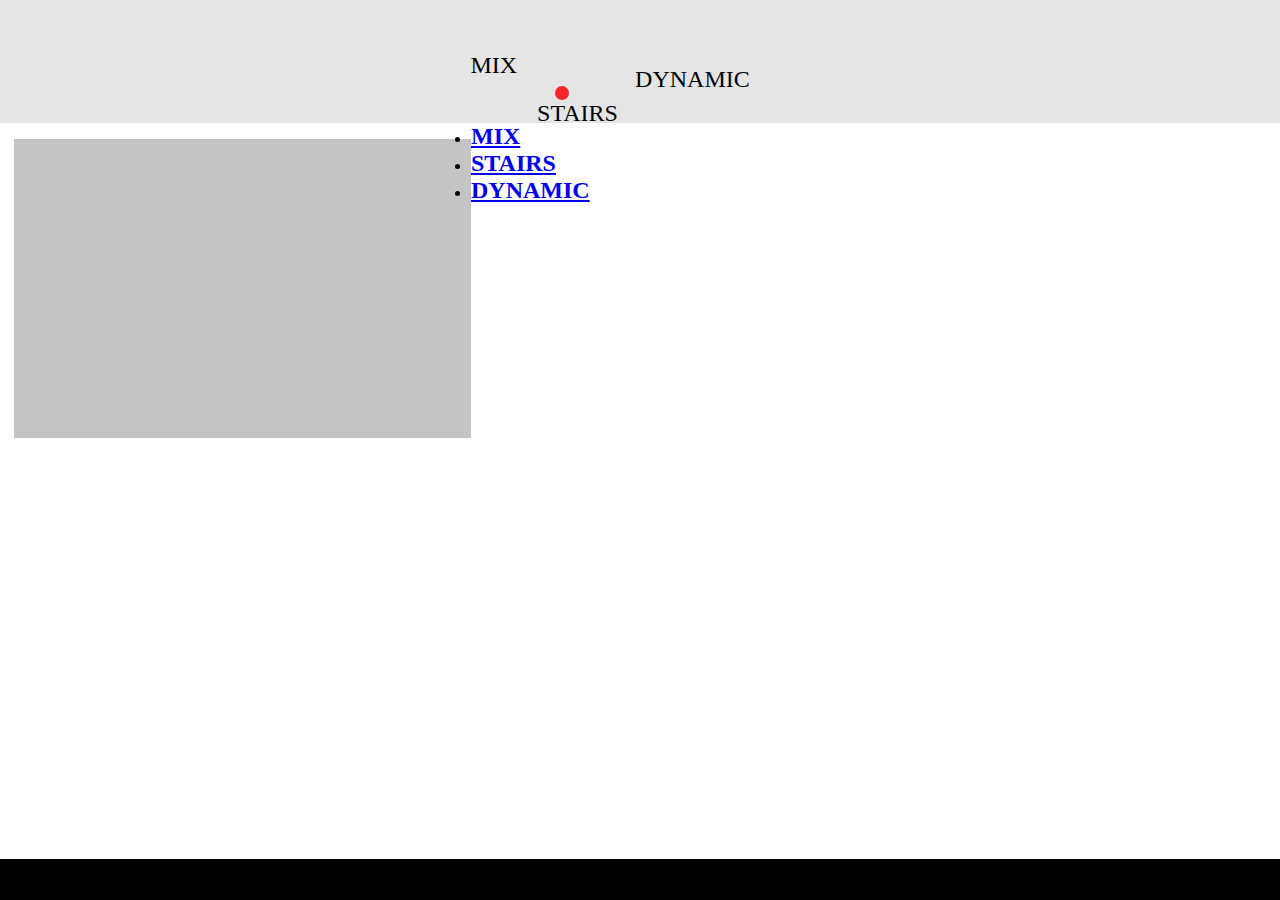
==== layout2.html @ 37725044 "finished page 1" ====
<!DOCTYPE html>
<html>
    <!-- meta data -->
    <head> 
            <meta charset="UTF-8">
            <link rel="stylesheet" type="text/css" href="includes/stylesheet.css">
            <title>Orr Baruch</title>
    </head>
    <body id="stairsLayout">
        <div id="wrapper">
            <header>
                <nav>
                    <ul>
                        <li><a href="index.html">MIX</a></li>
                        <li class="selected"><a href="#">STAIRS</a></li>
                        <li><a href="layout3.html">DYNAMIC</a></li>
                    </ul>
                </nav>
            </header>
            <main>
                    <section class="rightColumn">
                        <section class="rectangleEx2"></section>
                        <section class="rectangleEx2b"></section>
                        <section class="rectangleEx2d"></section>
                        <section class="rectangleEx2f"></section>
                        <section class="rectangleEx2h"></section>
                    </section>
                    <section class="midColumn">
                            <section class="rectangleEx2a"></section>
                            <section class="rectangleEx2c"></section>
                            <section class="rectangleEx2e"></section>
                            <section class="rectangleEx2g"></section>
                            <section class="rectangleEx2i"></section>
                    </section>
                    <section class="leftColumn">
                            <section class="rectangleEx3"></section>
                            <section class="rectangleEx4"></section>
                            <section class="rectangleEx5"></section>
                            <section class="rectangle3Ex6"></section>
                            <ul>
                                    <p class="redDot">  </p>
                                    <li><h2><class="selected"><a href="#">MIX</a></li>
                                    <li><h2><a href="layout2.html">STAIRS</a></li>
                                    <li><h2><a href="layout3.html">DYNAMIC</a></li>
                            </ul>
                    </section>
                <div class="clear"></div>
            </main>
            <footer>
            </footer>
        </div>
    </body>
</html>
---- includes/stylesheet.css ----
*{
    margin:0;
    padding:0;
}

/* centered */
#wrapper {
    margin: 0 auto;
}

nav, aside, section,article, header,footer, main{
    display: block;
}

#mixLaout{
    font-family:Amiko;
}

header{
    height: 123px;
    background: #E5E5E5;
}

nav  {
    position: relative;
    margin: 50% auto;
    top: 52px;
    margin: 0% 33%;
    width: 100%;
}


nav > ul li{
    display: inline-block;
    margin-right:14px;
    margin-left: 48px;
    position: relative;
}
 
.selected {
    position: relative;
    width: 14px;
    height: 14px;
    margin-left:20px;
    background-color: #F72828;
    border-radius: 50%;
    display:inline-block; 
}

nav ul li:nth-child(3) , li:nth-child(4){ 
    top:14px;
}
.selected a{
    position:relative;
    top:14px;
    right:18px;
}


#stairsLayout .selected {
    width: 14px;
    height: 14px; 
    top: 34px;
    margin-bottom:75px;
    background: #F72828;
    border-radius: 110%;
}

#dynamicLayout .selected {
    width: 14px;
    height: 14px; 
    top: 34px;
    margin-bottom:75px;
    background: #F72828;
    border-radius: 110%;
} 
/* '>' direct son */
nav > ul > li > a {
    color: #000000;
    font-family:Amiko;
    font-size: 24px;
    text-decoration: none;
}

#mixLayout .leftSection{
    width: 50%;
    height: 860px;
    background: #E5E5E5;
    float: left;
    clear: both;
}

.leftSection > section{
    top: 267px;
    position: relative;
    left:130px;

}

.leftSection > section > h1{
    letter-spacing: 5px;
    font-size:72px;
}

.leftSection > section > h5{
    font-size:24px;
    width: 374px;
    height: 33px;
    clear:both;
}


#mixLayout .rightSection {
    width: 50%;
    height: 860px;
    background: #E5E5E5;
    float: left;
    position:relative; 
}

.rightColumn{
    float: left;
    position:relative;
}

.rectangle4{
    margin-top:135px;
    background:#EBEF18;
    width:75px;
    height: 23px;
    top:135px;
    float:left;
    clear:left;
}

.rectangle5{    
    margin-top:8px; 
    background:#EBEF18;
    margin-right:13px;
    width:136px;
    height: 46px;    
    float:left;
    clear:left;
}

.rectangle6{
    margin-right:15px;
    margin-top:11px; 
    width:134px;
    height: 404px;
    clear:left;    
    float:left;
    background:#EBEF18;
}

.rectangle10{
    margin-top:11px; 
    width:88px;
    height: 28px;
    clear:left;    
    float:left;
    background:#EBEF18;
}

.rectangle11{
    margin-top:7px; 
    width:25px;
    height:26px; 
    clear:left;
    float:left;
    background:#EBEF18;
}

.rectangle11a{
    margin-top:7px; 
    margin-left:7px; 
    width:25px;
    height:26px; 
    background:#EBEF18;
    float:left;
}

.midColumn{
    float: left;
    position: relative;
}

.rectangle2{ 
    margin-top:135px;
    width:246px;
    height:352px;
    background:#EBEF18;
    float:left;
    clear:right;
}

.rectangle7{
    width:123px;
    height:212px;
    margin-top:16px;
    margin-right:14px;
    background:#EBEF18;
    float:left;
    clear:left;
}

.rectangle8{
    width:55px;
    height:105px;
    margin-top:16px;
    margin-right:41px;
    background:#EBEF18;
    float:left;
}

.rectangle9{
    width:110px;
    height:58px;
    margin-top:-100px;
    background:#EBEF18;
    float:right;
    clear:left;
}

.leftColumn{
    float: left;
    position: relative;
}

.rectangle3{
    margin-top:91px;
    margin-left:14px;
    width:28px;
    height:55px;
    background:#EBEF18;
    float:left;
    clear:left;
}

.rectangle3a{
    margin-top:11px;
    margin-left:14px;
    width:28px;
    height:55px;
    background:#EBEF18;
    float:left;
    clear:left;
}

.rectangle3b{
    margin-top:11px;
    margin-left:14px;
    width:28px;
    height:55px;
    background:#EBEF18;
    float:left;
    clear:left;
}

.rectangle3c{
    margin-top:11px;
    margin-left:14px;
    width:28px;
    height:198px;
    background:#EBEF18;
    float:left;
    clear:left;
}

.rectangle8a{
    margin-top:16px;
    margin-left:14px;
    width:55px;
    height:105px;
    background:#EBEF18;
    float:right;
    clear:left;
}
/* ---------------------page 2------------------ */

.rectangleEx2{
    margin-top:16px;
    margin-left:14px;
    width:457px;
    height:299px;
    background:#C4C4C4;
    float:right;
    clear:left;
}


.clear {
    clear: both;
}

footer{
    background: #000000;
    height: 41px;
    width: 100%;
    bottom: 0;
}

#stairsLayout footer {
    position: fixed;
}
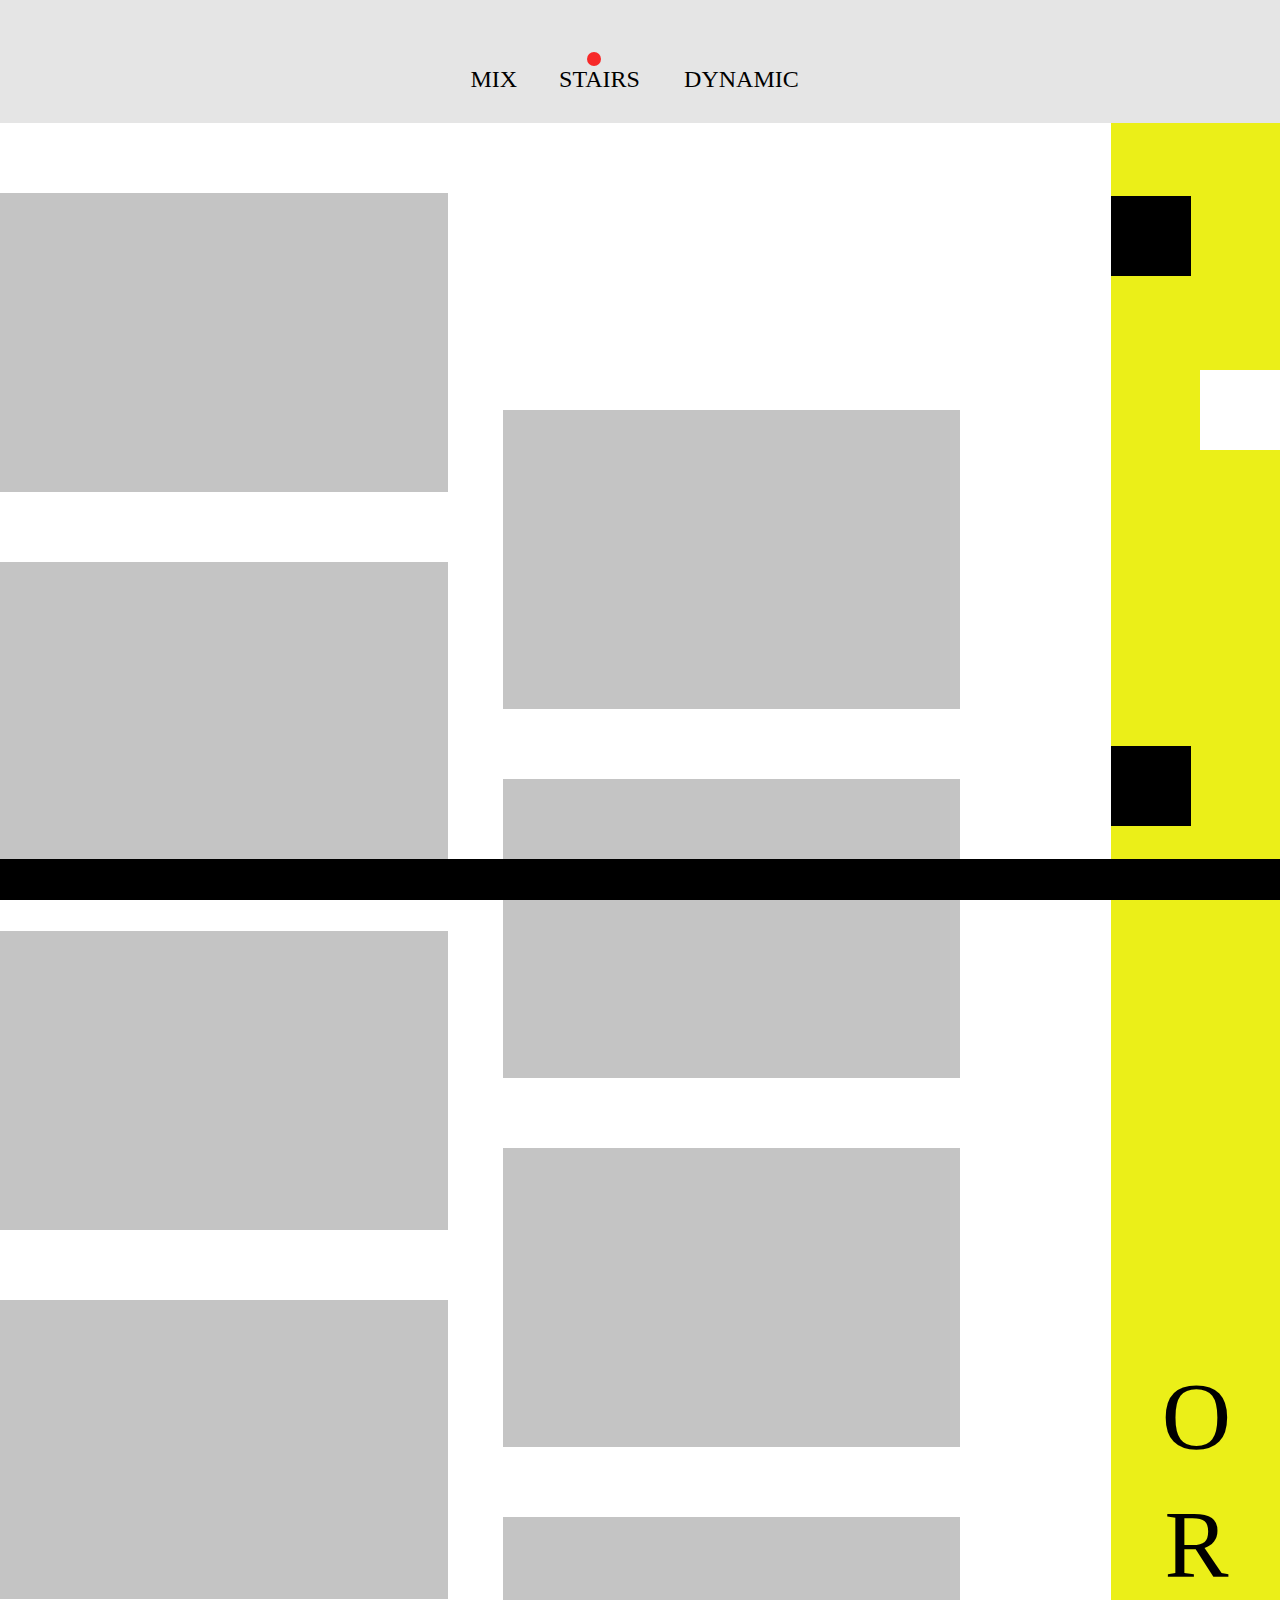
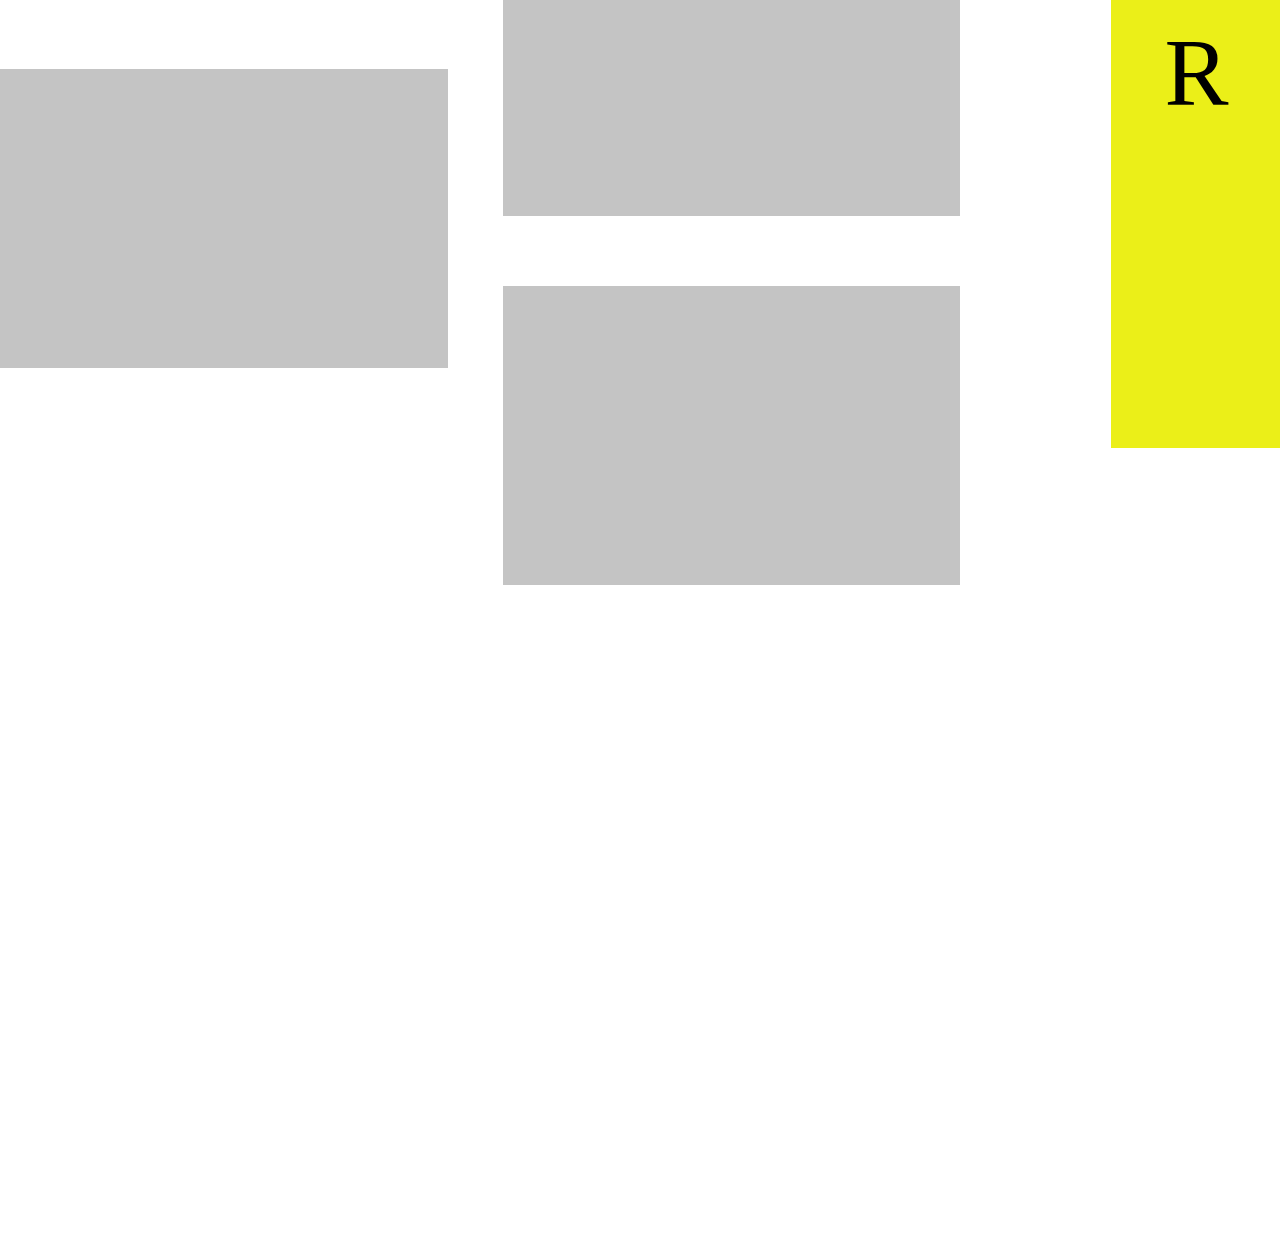
==== commit 7b9686ac: "Layout 2 + Layout 3" ====
--- a/layout2.html
+++ b/layout2.html
@@ -3,6 +3,7 @@
     <!-- meta data -->
     <head> 
             <meta charset="UTF-8">
+            <script src="includes/"></script>
             <link rel="stylesheet" type="text/css" href="includes/stylesheet.css">
             <title>Orr Baruch</title>
     </head>
@@ -18,32 +19,31 @@
                 </nav>
             </header>
             <main>
-                    <section class="rightColumn">
-                        <section class="rectangleEx2"></section>
-                        <section class="rectangleEx2b"></section>
-                        <section class="rectangleEx2d"></section>
-                        <section class="rectangleEx2f"></section>
-                        <section class="rectangleEx2h"></section>
+                    <section class="leftColumn">
+                        <section></section>
+                        <section></section>
+                        <section></section>
+                        <section></section>
+                        <section></section>
                     </section>
                     <section class="midColumn">
-                            <section class="rectangleEx2a"></section>
-                            <section class="rectangleEx2c"></section>
-                            <section class="rectangleEx2e"></section>
-                            <section class="rectangleEx2g"></section>
-                            <section class="rectangleEx2i"></section>
+                        <section></section>
+                        <section></section>
+                        <section></section>
+                        <section></section>
+                        <section></section>
                     </section>
-                    <section class="leftColumn">
-                            <section class="rectangleEx3"></section>
-                            <section class="rectangleEx4"></section>
-                            <section class="rectangleEx5"></section>
-                            <section class="rectangle3Ex6"></section>
+                    <section class="rightColumn">
+                        <section></section>
+                        <section class="blackBox1"></section>
+                        <section class="whiteBox"></section>
+                        <section class="blackBox2"></section>
                             <ul>
-                                    <p class="redDot">  </p>
-                                    <li><h2><class="selected"><a href="#">MIX</a></li>
-                                    <li><h2><a href="layout2.html">STAIRS</a></li>
-                                    <li><h2><a href="layout3.html">DYNAMIC</a></li>
+                                <li><a href="http://digital.100fm.co.il/#100fm">O</a></li>
+                                <li><a href="http://eco99fm.maariv.co.il/music_channels/">R</a></li>
+                                <li><a href="https://www.di.fm/">R</a></li>
                             </ul>
-                    </section>
+                        </section>
                 <div class="clear"></div>
             </main>
             <footer>
--- a/includes/stylesheet.css
+++ b/includes/stylesheet.css
@@ -12,118 +12,127 @@
     display: block;
 }
 
-#mixLaout{
+#mixLayout{
     font-family:Amiko;
 }
 
-header{
+#mixLayout header, #stairsLayout header {
     height: 123px;
     background: #E5E5E5;
 }
 
-nav  {
-    position: relative;
-    margin: 50% auto;
+#mixLayout nav, #stairsLayout nav  {
+    position: relative;
     top: 52px;
     margin: 0% 33%;
-    width: 100%;
-}
-
-
-nav > ul li{
+}
+
+
+#mixLayout nav  ul  li, #stairsLayout nav  ul  li { 
     display: inline-block;
     margin-right:14px;
+    position: relative;
     margin-left: 48px;
-    position: relative;
 }
  
+
+
 .selected {
     position: relative;
     width: 14px;
     height: 14px;
-    margin-left:20px;
     background-color: #F72828;
     border-radius: 50%;
-    display:inline-block; 
-}
-
-nav ul li:nth-child(3) , li:nth-child(4){ 
+}
+
+#mixLayout nav ul li:nth-child(2) , #mixLayout nav ul li:nth-child(3) {  
     top:14px;
 }
-.selected a{
+
+
+#stairsLayout nav ul li:nth-child(1){
+    top:14px;
+    margin-right:18px;
+}
+
+#stairsLayout nav ul li:nth-child(3){
+    top:14px;
+    margin-left:65px;
+}
+
+
+#mixLayout .selected a{
     position:relative;
     top:14px;
     right:18px;
 }
 
-
-#stairsLayout .selected {
-    width: 14px;
-    height: 14px; 
-    top: 34px;
-    margin-bottom:75px;
-    background: #F72828;
-    border-radius: 110%;
-}
-
-#dynamicLayout .selected {
-    width: 14px;
-    height: 14px; 
-    top: 34px;
-    margin-bottom:75px;
-    background: #F72828;
-    border-radius: 110%;
-} 
-/* '>' direct son */
-nav > ul > li > a {
+#stairsLayout .selected a{
+    position: relative;
+    right:28px;
+    top:14px;
+}
+
+
+#dynamicLayout .selected a{
+    position: relative;
+    top:14px;
+    right:30px;
+}
+
+nav > ul  li a {
     color: #000000;
     font-family:Amiko;
     font-size: 24px;
     text-decoration: none;
 }
-
+/*-------------------- page 1 ---------------------------*/
 #mixLayout .leftSection{
     width: 50%;
     height: 860px;
-    background: #E5E5E5;
     float: left;
     clear: both;
 }
 
-.leftSection > section{
+#mixLayout .leftSection > section{
     top: 267px;
     position: relative;
     left:130px;
 
 }
 
-.leftSection > section > h1{
+#mixLayout .leftSection > section > h1{
     letter-spacing: 5px;
     font-size:72px;
 }
 
-.leftSection > section > h5{
+#mixLayout .leftSection > section > h5{
     font-size:24px;
     width: 374px;
     height: 33px;
     clear:both;
 }
 
+#mixLayout .leftSection{
+    width: 50%;
+    height: 860px;
+    float: left;
+    clear: both;
+}
 
 #mixLayout .rightSection {
     width: 50%;
     height: 860px;
-    background: #E5E5E5;
     float: left;
     position:relative; 
 }
 
-.rightColumn{
+#mixLayout .leftColumn{
     float: left;
     position:relative;
 }
 
-.rectangle4{
+#mixLayout .rectangle4{
     margin-top:135px;
     background:#EBEF18;
     width:75px;
@@ -133,7 +142,7 @@
     clear:left;
 }
 
-.rectangle5{    
+#mixLayout .rectangle5{    
     margin-top:8px; 
     background:#EBEF18;
     margin-right:13px;
@@ -143,7 +152,7 @@
     clear:left;
 }
 
-.rectangle6{
+#mixLayout .rectangle6{
     margin-right:15px;
     margin-top:11px; 
     width:134px;
@@ -153,7 +162,7 @@
     background:#EBEF18;
 }
 
-.rectangle10{
+#mixLayout .rectangle10{
     margin-top:11px; 
     width:88px;
     height: 28px;
@@ -162,7 +171,7 @@
     background:#EBEF18;
 }
 
-.rectangle11{
+#mixLayout .rectangle11{
     margin-top:7px; 
     width:25px;
     height:26px; 
@@ -171,7 +180,7 @@
     background:#EBEF18;
 }
 
-.rectangle11a{
+#mixLayout .rectangle11a{
     margin-top:7px; 
     margin-left:7px; 
     width:25px;
@@ -180,12 +189,12 @@
     float:left;
 }
 
-.midColumn{
-    float: left;
-    position: relative;
-}
-
-.rectangle2{ 
+#mixLayout .midColumn{
+    float: left;
+    position: relative;
+}
+
+#mixLayout .rectangle2{ 
     margin-top:135px;
     width:246px;
     height:352px;
@@ -194,7 +203,7 @@
     clear:right;
 }
 
-.rectangle7{
+#mixLayout .rectangle7{
     width:123px;
     height:212px;
     margin-top:16px;
@@ -204,7 +213,7 @@
     clear:left;
 }
 
-.rectangle8{
+#mixLayout .rectangle8{
     width:55px;
     height:105px;
     margin-top:16px;
@@ -213,7 +222,7 @@
     float:left;
 }
 
-.rectangle9{
+#mixLayout .rectangle9{
     width:110px;
     height:58px;
     margin-top:-100px;
@@ -222,12 +231,12 @@
     clear:left;
 }
 
-.leftColumn{
-    float: left;
-    position: relative;
-}
-
-.rectangle3{
+#mixLayout .rightColumn{
+    float: left;
+    position: relative;
+}
+
+#mixLayout .rectangle3{
     margin-top:91px;
     margin-left:14px;
     width:28px;
@@ -237,7 +246,7 @@
     clear:left;
 }
 
-.rectangle3a{
+#mixLayout .rectangle3a{
     margin-top:11px;
     margin-left:14px;
     width:28px;
@@ -247,7 +256,7 @@
     clear:left;
 }
 
-.rectangle3b{
+#mixLayout .rectangle3b{
     margin-top:11px;
     margin-left:14px;
     width:28px;
@@ -257,7 +266,7 @@
     clear:left;
 }
 
-.rectangle3c{
+#mixLayout .rectangle3c{
     margin-top:11px;
     margin-left:14px;
     width:28px;
@@ -267,7 +276,7 @@
     clear:left;
 }
 
-.rectangle8a{
+#mixLayout .rectangle8a{
     margin-top:16px;
     margin-left:14px;
     width:55px;
@@ -276,18 +285,117 @@
     float:right;
     clear:left;
 }
+
+
 /* ---------------------page 2------------------ */
-
-.rectangleEx2{
-    margin-top:16px;
-    margin-left:14px;
+ #stairsLayout .leftColumn{
+    float:left;
+    clear:right;
+    right:832px;
+    margin-left:151px;
+    position: absolute;
+}
+
+#stairsLayout .leftColumn section{
+    margin-top:70px;
+    width:457px;
+    height:299px;
+    float:left;
+    clear:both;
+    background:#C4C4C4;
+ }
+
+
+#stairsLayout .midColumn{
+    margin-top:287px;
+    float:right;
+    clear:left;
+    position: relative;
+    margin-right:320px;  
+}
+
+#stairsLayout .midColumn section{ 
+    margin-bottom:70px;
     width:457px;
     height:299px;
     background:#C4C4C4;
-    float:right;
-    clear:left;
-}
-
+    float:left;
+    clear:both;
+    position:relative;    
+}
+
+#stairsLayout .rightColumn {
+    float:right;
+    clear:left;
+    position: absolute;    
+    right:0px;
+}
+
+#stairsLayout .rightColumn section{
+    width: 169px;
+    height:1925px;
+    background: #EBEF18;
+    position: relative;    
+}
+
+
+#stairsLayout .rightColumn section{
+    width: 169px;
+    height:1925px;
+    background: #EBEF18;
+    position: relative;    
+}
+
+#stairsLayout .rightColumn .blackBox1 {
+    position:relative;
+    width: 80px;
+    height: 80px;
+    bottom:1852px;
+    background:linear-gradient(0deg, #000000, #000000), #000000;
+}
+
+#stairsLayout .rightColumn .blackBox2 {
+    width: 80px;
+    height: 80px;
+    background: linear-gradient(0deg, #000000, #000000), #000000;
+    bottom:1382px;
+    position:relative;
+}
+
+#stairsLayout .rightColumn .whiteBox {
+    width: 80px;
+    height: 80px;
+    right:0px;
+    float:right;
+    bottom: 1758px;
+    position:relative;
+    background: linear-gradient(0deg, #FFFFFF, #FFFFFF), #000000; 
+}
+
+#stairsLayout .rightColumn ul {
+    font-family: Amiko;
+    list-style:none;
+    font-style: normal;
+    font-weight: normal;
+    text-align: center;
+    position:relative;
+    width: 81px;
+    height: 641px;
+    top:-855px;
+    margin-left: 45px;
+}
+
+#stairsLayout .rightColumn > ul li a {
+    font-style: normal;
+    font-weight: normal;
+    font-size: 96px;
+    line-height: 128px;
+    /* display: flex;  */
+    align-items: flex-end;
+    text-align: center;
+    color:#000000;
+    text-decoration: none;
+}
 
 .clear {
     clear: both;
@@ -300,6 +408,111 @@
     bottom: 0;
 }
 
-#stairsLayout footer {
+footer {
     position: fixed;
+}
+
+/*--------------page 3--------------------*/
+
+#dynamicLayout header  {
+    position: relative;
+    height: 123px;
+    background: #F2E9E9;
+}
+
+    
+#dynamicLayout header #boxTop {
+    width: 80px;
+    height: 80px;
+    margin-right:24px;
+    background: black;
+    float:right;
+    clear:both;
+}
+
+
+#dynamicLayout nav  {
+    /* background:#F2E9E9; */
+    height: 995px;
+    width: 30%;
+    background: #E5E5E5;
+    display: inline-block;
+    margin-right: 64px;
+    float: left;
+}
+
+#dynamicLayout nav ul {
+    margin-left: 38px;
+    position: relative;
+    top: 123px;
+}
+
+#dynamicLayout nav  ul li {   
+    display: inline-block;
+    
+}
+
+#dynamicLayout nav  ul li:nth-child(2) {     
+    margin-left: 17px;
+}
+
+#dynamicLayout nav  ul li:nth-child(2) {     
+    padding-right:58px;
+}
+
+#dynamicLayout nav  ul li:nth-child(3) { 
+    bottom:14px;
+}
+
+#dynamicLayout section.rightNavBlock {
+    width: 10%;
+    height:995px;
+    background:rgba(24, 239, 33, 0.3);
+    position: absolute; 
+    float: right;
+    right:0%;
+}
+
+#squareSurface {
+    width: 55%;
+    display: inline-block;
+    margin-top: 123px;
+    float: left;
+}
+
+#dynamicLayout footer {
+    width: 1440px;
+    height:463px;
+    margin-left:200px;
+    background: #EBEF18;
+    position: relative;
+    float:right; 
+}
+
+#dynamicLayout #createSquareBtn {
+    width: 80px;
+    height: 80px;
+    margin-right:24px;
+    background: black;
+    float:right;
+    clear:both;
+    display: block;
+    outline: none;
+    border: 0;
+    margin-top: 21px;
+}
+
+#dynamicLayout .squareCard {
+    background: #000000;
+    display: inline-block;
+    margin-right: 64px;
+    position: relative;
+}
+
+#dynamicLayout .squareCard .squareText {
+    color: white;
+    font-style: normal;
+    text-align: center;
+    display: inline-block;
+    font-size: 64px;
 }